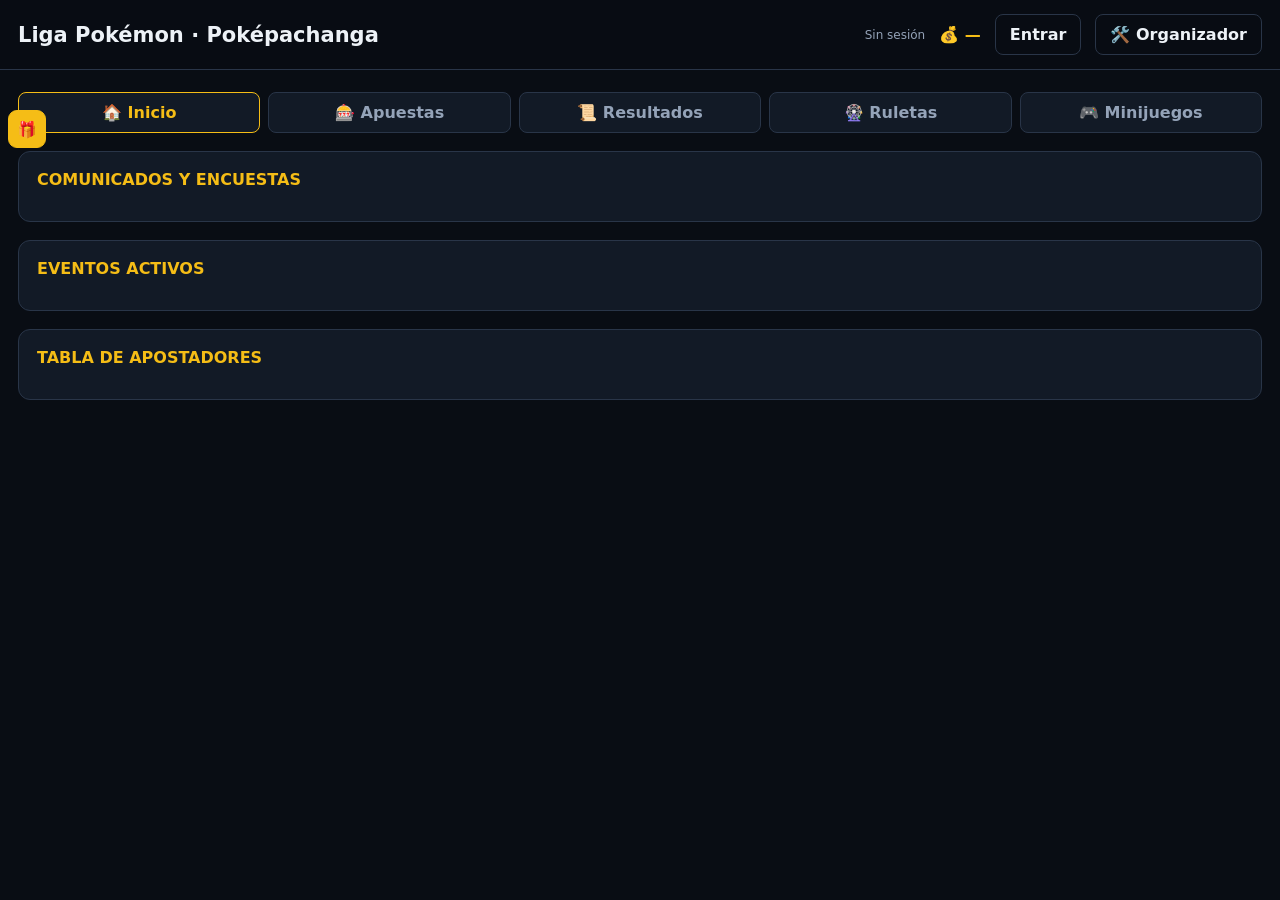
==== index.html @ 19f37134 "Add files via upload" ====
<!doctype html>
<html lang="es">
<head>
  <meta charset="utf-8">
  <meta name="viewport" content="width=device-width,initial-scale=1">
  <meta name="theme-color" content="#090d14">
  <title>Liga Pokémon · Poképachanga</title>
  <link rel="stylesheet" href="./styles.css?v=55">
</head>
<body>
<header>
  <div class="header-inner">
    <div class="brand">Liga Pokémon · Poképachanga</div>
    <div id="sessionLabel" class="muted">Sin sesión</div>
    <div id="walletLabel" class="wallet">💰 —</div>
    <button id="loginButton" class="secondary">Entrar</button>
    <button id="logoutButton" class="secondary" hidden>Salir</button>
    <button id="adminButton" class="secondary">🛠️ Organizador</button>
  </div>
</header>

<button class="drawer-button left" id="rewardDrawerButton" title="Mis recompensas">🎁</button>
<aside class="drawer left" id="rewardDrawer">
  <h2>Mis recompensas</h2>
  <div class="reward-tabs" role="tablist" aria-label="Mis recompensas">
    <button type="button" class="reward-tab active" data-reward-tab="available">Recompensas</button>
    <button type="button" class="reward-tab" data-reward-tab="requested">Pendientes</button>
  </div>
  <div id="rewardBulkActions" class="reward-bulk-actions">
    <label class="reward-select-all"><input type="checkbox" id="selectAllRewards"> Seleccionar todas</label>
    <div class="reward-bulk-buttons">
      <button type="button" id="claimSelectedRewards">Reclamar seleccionadas</button>
      <button type="button" id="discardSelectedRewards" class="danger">Descartar seleccionadas</button>
    </div>
    <div id="selectedRewardsCount" class="muted">0 seleccionadas</div>
  </div>
  <div id="myRewards"></div>
</aside>

<button class="drawer-button right admin-only" id="deliveryDrawerButton" title="Entregas">📦</button>
<aside class="drawer right" id="deliveryDrawer">
  <h2>Entrega de recompensas</h2>
  <label class="delivery-filter-label" for="deliveryAccountFilter">Filtrar por cuenta</label>
  <select id="deliveryAccountFilter">
    <option value="all">Todas las cuentas</option>
  </select>
  <div id="deliveryCommandActions" class="delivery-command-actions" hidden>
    <label class="delivery-level-label" for="deliveryRewardLevel">Nivel general
      <input type="number" id="deliveryRewardLevel" min="1" max="100" step="1" value="20">
    </label>
    <div class="delivery-batch-actions">
      <button type="button" id="selectFifteenRewards">Seleccionar 15</button>
      <button type="button" id="copySelectedPlayerRewards" title="Copiar comando /reward">C · Copiar seleccionados</button>
      <button type="button" id="deliverSelectedRewards" disabled>✓ Marcar seleccionados como entregados</button>
    </div>
    <div id="deliveryCommandSummary" class="muted"></div>
  </div>
  <div id="deliveryList"></div>
</aside>

<main>
  <nav class="nav" id="nav">
    <button data-view="home" class="active home-nav-button">🏠 Inicio <span id="homeNotificationBadge" class="nav-notification-badge" hidden>0</span></button>
    <button data-view="betting">🎰 Apuestas</button>
    <button data-view="results">📜 Resultados</button>
    <button data-view="wheel">🎡 Ruletas</button>
    <button data-view="minigames">🎮 Minijuegos</button>
    <button data-view="accounts" class="admin-only">👥 Cuentas</button>
    <button data-view="credits" class="cashier-access" hidden>💳 Caja</button>
    <button data-view="tournaments" class="admin-only">🏆 Torneos</button>
  </nav>

  <section id="view-home" class="view active">
    <div class="panel admin-only" id="communityAdminActions" hidden>
      <h2>Comunicados y encuestas</h2>
      <div class="home-admin-actions">
        <button id="openAnnouncementCreator">Crear nvo comunicado</button>
        <button id="openPollCreator">Crear nueva encuesta</button>
      </div>
    </div>
    <div class="panel">
      <h2>Comunicados y encuestas</h2>
      <div id="communityFeed"></div>
    </div>
    <div class="panel">
      <h2>Eventos activos</h2>
      <div id="activeEvents" class="grid"></div>
    </div>
    <div class="panel">
      <h2>Tabla de apostadores</h2>
      <div id="leaderboard"></div>
    </div>
  </section>

  <section id="view-betting" class="view">
    <div class="panel">
      <h2>Seleccionar evento</h2>
      <select id="betTournamentSelect"></select>
      <div id="betTournamentStandings" class="group-standings"></div>
    </div>
    <div class="panel">
      <h2>Tabla de posiciones</h2>
      <div id="betStandings"></div>
    </div>
    <div class="panel">
      <h2>Enfrentamientos abiertos</h2>
      <div id="betMatches" class="grid"></div>
      <div id="parlayBuilder" class="parlay-builder" hidden></div>
    </div>
    <div class="panel">
      <h2>Mis apuestas</h2>
      <div id="myBets"></div>
    </div>
  </section>

  <section id="view-results" class="view">
    <div class="panel">
      <h2>Estadísticas generales</h2>
      <div id="generalStats"></div>
    </div>
    <div class="panel">
      <h2>Resultados por torneo</h2>
      <select id="resultTournamentSelect"></select>
      <div id="standings" style="margin-top:14px"></div>
      <div id="finishedMatches" style="margin-top:14px"></div>
    </div>
  </section>

  <section id="view-wheel" class="view">
    <div class="panel">
      <h2>Ruleta diaria</h2>
      <p class="muted">Un giro gratuito por día. Tiene 7 premios y se renueva cada domingo; siempre incluye un Pokémon casi imposible.</p>
      <div class="daily-wheel-layout">
        <div>
          <div id="dailyPrizeReel" class="pokemon-reel daily-prize-reel" aria-live="polite">
            <div class="reel-line reel-line-faded" id="dailyReelPrevious">Premio diario</div>
            <div class="reel-selector">
              <strong id="dailyReelPrizeName">Pulsa girar</strong>
            </div>
            <div class="reel-line reel-line-faded" id="dailyReelNext">Un giro gratuito por día</div>
          </div>
          <button id="spinDailyButton" style="width:100%;margin-top:16px">Girar una vez al día</button>
        </div>
        <aside class="weekly-daily-prizes" aria-label="Recompensas disponibles esta semana">
          <h3>Recompensas de esta semana</h3>
          <div id="weeklyDailyPrizeList" class="daily-prize-list"></div>
        </aside>
      </div>
      <div id="dailyResult" class="card" style="margin-top:12px">Sin girar.</div>
    </div>
    <div class="panel">
      <h2>Ruleta Pokémon</h2>
      <p class="muted">Los nombres pasan rápidamente y se frenan hasta revelar el Pokémon obtenido. La ruleta completa conserva sus probabilidades originales; también puedes limitar los resultados a una generación.</p>
      <label style="display:block;margin-bottom:12px">Pokémon disponibles
        <select id="paidGenerationSelect" style="width:100%;margin-top:6px">
          <option value="all">Todos los Pokémon · 100 créditos / 900 por 10</option>
          <option value="1">1ra generación · 0001-0151 · 500 / 4500</option><option value="2">2da generación · 0152-0251 · 500 / 4500</option>
          <option value="3">3ra generación · 0252-0386 · 500 / 4500</option><option value="4">4ta generación · 0387-0493 · 500 / 4500</option>
          <option value="5">5ta generación · 0494-0649 · 500 / 4500</option><option value="6">6ta generación · 0650-0721 · 500 / 4500</option>
          <option value="7">7ma generación · 0722-0809 · 500 / 4500</option><option value="8">8va generación · 0810-0905 · 500 / 4500</option>
          <option value="9">9na generación · 0906-1025 · 500 / 4500</option>
        </select>
      </label>
      <div id="paidPokemonReel" class="pokemon-reel" aria-live="polite">
        <div class="reel-line reel-line-faded" id="reelPrevious">Pulsa girar</div>
        <div class="reel-selector">
          <strong id="reelPokemonName">¿Qué Pokémon saldrá?</strong>
          <div class="reel-badges"><span id="reelPokemonCategory" class="pokemon-category category-common">COMÚN</span><span id="reelPokemonForm" class="pokemon-form" hidden></span></div>
        </div>
        <div class="reel-line reel-line-faded" id="reelNext">100 créditos por tiro</div>
      </div>
      <div class="category-legend" aria-label="Colores de categorías">
        <span class="category-legend-item category-legendary">Legendario</span>
        <span class="category-legend-item category-mythical">Mítico</span>
        <span class="category-legend-item category-sublegendary">Sublegendario</span>
        <span class="category-legend-item category-ultrabeast">Ultraente</span>
        <span class="category-legend-item category-paradox">Paradoja</span>
        <span class="category-legend-item category-special">Fase específica</span>
        <span class="category-legend-item category-pseudo">Pseudolegendario</span>
        <span class="category-legend-item category-starter">Inicial</span>
        <span class="category-legend-item category-fossil">Fósil</span>
        <span class="category-legend-item category-common">Común</span>
      </div>
      <div class="row" style="margin-top:16px"><button id="spinPaidButton">1 tiro · 100 créditos</button><button id="spinPaidTenButton" class="secondary">10 tiros · 900 créditos</button></div>
      <div id="paidResult" class="card" style="margin-top:12px">Sin girar.</div>
      <button id="acceptPaidReward" hidden style="width:100%;margin-top:10px">Aceptar recompensa</button>

      <div class="pokemon-search-box">
        <h3>Buscar Pokémon por nombre o código</h3>
        <p class="muted">Escribe un nombre o número de Pokédex para saber a qué generación pertenece.</p>
        <input id="pokemonGenerationSearch" type="search" placeholder="Ej.: Pikachu, 0025 o 25" autocomplete="off">
        <div id="pokemonGenerationSearchResults" class="pokemon-search-results">Escribe al menos un carácter para buscar.</div>
      </div>
    </div>
  </section>


  <section id="view-minigames" class="view">
    <div id="numberGameSubtabs" class="minigame-subtabs admin-only">
      <button type="button" class="active" data-minigame-tab="games">Juegos</button>
      <button type="button" class="secondary" data-minigame-tab="settings">Configuración</button>
    </div>

    <div id="numberGameGamesTab">
      <div class="panel">
        <div class="row" style="justify-content:space-between;align-items:center">
          <div><h2 style="margin:0">🎯 Adivina el número</h2><p class="muted" style="margin:5px 0 0">Arriesga créditos, cobra tu premio o continúa hasta un máximo de tres rondas.</p></div>
          <div id="numberGameBalance" class="wallet">💰 —</div>
        </div>
        <div id="numberGameDisabled" class="card danger-text" hidden>El minijuego está desactivado temporalmente.</div>
        <div id="numberGameActiveNotice" class="card" hidden></div>
        <div class="number-game-layout">
          <div class="card">
            <div class="grid">
              <div><label>Rango</label><select id="numberGameRange"><option value="100">1 al 100</option><option value="1000">1 al 1000</option></select></div>
              <div><label>Número elegido</label><input id="numberGameChoice" type="number" min="1" max="100" value="50"></div>
              <div><label>Margen</label><div id="numberGameMargins" class="margin-options"></div></div>
              <div><label id="numberGameStakeLabel">Créditos a apostar</label><input id="numberGameStake" type="number" min="50" max="1000" value="50"></div>
            </div>
            <div id="numberGamePreview" class="number-game-preview"></div>
            <button id="numberGamePlay" style="width:100%;margin-top:12px">Jugar</button>
            <div id="numberGameDecision" class="decision-box" hidden>
              <button id="numberGameCash" class="secondary">Cobrar premio</button>
              <button id="numberGamePrepareContinue">Continuar</button>
            </div>
          </div>
          <div class="card number-machine">
            <div class="muted">Resultado</div>
            <div id="numberGameMachine">—</div>
            <div id="numberGameResult" class="number-game-result muted">Configura tu apuesta y pulsa Jugar.</div>
          </div>
        </div>
      </div>

      <div class="panel" id="mineGamePanel">
        <div class="row" style="justify-content:space-between;align-items:center">
          <div><h2 style="margin:0">💣 Campo Minado</h2><p class="muted" style="margin:5px 0 0">Supera 7 niveles, descubre 3 casillas seguras por nivel y cobra antes de encontrar una mina.</p></div>
          <div id="mineGameBalance" class="wallet">💰 —</div>
        </div>
        <div id="mineGameDisabled" class="card danger-text" hidden>El minijuego está desactivado temporalmente.</div>
        <div id="mineGameStatus" class="card" style="margin-top:12px"></div>
        <div class="mine-game-layout">
          <div class="card">
            <div id="mineGameStartBox">
              <label>Créditos a apostar</label>
              <input id="mineGameStake" type="number" min="50" max="1000" value="50">
              <button id="mineGameStart" style="width:100%;margin-top:12px">Comenzar partida</button>
            </div>
            <div id="mineGameInfo" class="number-game-preview"></div>
            <div id="mineGameDecision" class="decision-box" hidden>
              <button id="mineGameCash" class="secondary">Cobrar premio</button>
              <button id="mineGameContinue">Continuar al siguiente nivel</button>
            </div>
          </div>
          <div class="card">
            <div id="mineGameBoard" class="mine-board" aria-label="Tablero de Campo Minado"></div>
            <div id="mineGameMessage" class="mine-message muted">Inicia una partida para generar el tablero.</div>
          </div>
        </div>
      </div>
    </div>

    <div id="numberGameSettingsTab" hidden>
      <div class="panel admin-only">
        <h2>Administración de Adivina el número</h2>
        <div id="numberGameAdmin"></div>
      </div>
      <div class="panel admin-only">
        <h2>Administración de Campo Minado</h2>
        <div id="mineGameAdmin"></div>
      </div>
    </div>
  </section>

  <section id="view-accounts" class="view admin-only">
    <div class="panel">
      <h2>Crear cuenta</h2>
      <div class="row">
        <div><label>Nombre</label><input id="newUsername"></div>
        <div><label>Contraseña</label><input id="newPassword"></div>
        <button id="generatePassword" class="secondary">🎲 Generar</button>
        <button id="createAccount">Crear cuenta</button>
      </div>
    </div>
    <div class="panel">
      <div class="row" style="justify-content:space-between;align-items:center"><h2 style="margin:0">Cuentas registradas</h2><button id="resetAllRankings" class="danger">Borrar ELO y estadísticas de todos</button></div>
      <div id="accountAdminList" style="margin-top:12px"></div>
    </div>
  </section>

  <section id="view-credits" class="view cashier-access" hidden>
    <div id="cashierSubtabs" class="cashier-subtabs">
      <button type="button" class="active" data-cashier-tab="cash">Recargas y retiros</button>
      <button type="button" class="secondary" data-cashier-tab="additions">Adición de créditos</button>
    </div>

    <div id="cashierCashTab">
      <div class="panel">
        <h2>Panel de caja</h2>
        <p class="muted">1 diamante = 30 créditos. El cajero conserva el 30% y aporta el 70% al fondo común.</p>
        <div id="cashierSummary" class="grid"></div>
        <div id="creditAdminList" style="margin-top:14px"></div>
      </div>
      <div class="panel">
        <h2>Historial de movimientos</h2>
        <div id="cashierHistory"></div>
      </div>
    </div>

    <div id="cashierAdditionsTab" hidden>
      <div class="panel">
        <h2>Adición de créditos</h2>
        <p class="muted">Los créditos añadidos desde esta pestaña no cuentan como recargas, no generan comisión y no modifican el fondo común. Este apartado es única y exclusivamente para actividades o dinámicas realizadas por los cajeros designados.</p>
        <div id="creditAdditionList" style="margin-top:14px"></div>
      </div>
    </div>
  </section>

  <section id="view-tournaments" class="view admin-only">

    <div class="panel">
      <h2>Peleas individuales 1v1 / 2v2</h2>
      <p class="muted">Crea enfrentamientos sueltos para apostar. Se administran con los mismos controles de cuotas, horario y resultado, sin entrar en el sistema normal de torneos.</p>
      <div class="grid">
        <div><label>Nombre del evento</label><input id="individualEventName" placeholder="Ej: Reto amistoso"></div>
        <div><label>Modalidad</label><select id="individualEventFormat"><option value="1v1">1 vs 1</option><option value="2v2">2 vs 2</option></select></div>
        <div><label id="individualSideALabel">Jugador A</label><input id="individualA1" placeholder="Nombre o cuenta"></div>
        <div data-individual-team-only hidden><label>Equipo A · jugador 2</label><input id="individualA2" placeholder="Nombre o cuenta"></div>
        <div><label id="individualSideBLabel">Jugador B</label><input id="individualB1" placeholder="Nombre o cuenta"></div>
        <div data-individual-team-only hidden><label>Equipo B · jugador 2</label><input id="individualB2" placeholder="Nombre o cuenta"></div>
      </div>
      <div data-individual-team-only hidden style="margin-top:10px">
        <button id="balanceIndividual2v2" class="secondary" type="button">Ordenar equipos por ELO</button>
        <span id="individual2v2BalanceInfo" class="muted" style="margin-left:8px">Completa los cuatro participantes para equilibrar los equipos.</span>
      </div>
      <button id="createIndividualEvent" style="margin-top:12px">Crear pelea individual</button>
      <div id="individualEventAdminList" class="grid" style="margin-top:14px"></div>
    </div>
    <div class="panel">
      <h2>1. Crear torneo</h2>
      <div class="grid">
        <div><label>Nombre del torneo</label><input id="tournamentName" placeholder="Ej: Copa Poképachanga"></div>
        <div><label>Modalidad</label><select id="tournamentFormat"><option value="1v1">1 vs 1</option><option value="2v2">2 vs 2</option><option value="1v1-double">1 vs 1 doble</option><option value="round-robin">Todos contra todos (1 vs 1)</option></select></div>
        <div><label>Cantidad de participantes/equipos</label><input id="tournamentParticipantCount" type="number" min="2" max="32" value="8"></div>
        <div><label>Cantidad de grupos</label><input id="tournamentGroups" type="number" min="1" max="26" value="2"></div>
        <div><label>Clasifican por grupo</label><input id="qualifyPerGroup" type="number" min="1" value="2"></div>
        <div id="roundRobinHomeAwayWrap" hidden><label class="inline-check"><input id="roundRobinHomeAway" type="checkbox"> Ida y vuelta (cada pareja juega 2 partidos)</label><div class="muted" style="margin-top:6px">En Todos contra Todos siempre se usa un solo grupo.</div></div>
      </div>
      <button id="createTournament" style="margin-top:12px">Crear torneo y generar tarjetas</button>
    </div>

    <div class="panel">
      <h2>Torneos</h2>
      <div id="tournamentAdminList" class="grid"></div>
    </div>

    <div class="panel" id="participantPanel" hidden>
      <h2>2. Asignar jugadores y grupos</h2>
      <div class="row">
        <div><label>Torneo seleccionado</label><select id="adminTournamentSelect"></select></div>
        <button id="fairPairingButton" class="secondary">⚖️ Emparejamiento justo por ELO</button>
        <button id="saveParticipantsButton">Guardar participantes</button>
      </div>
      <div id="tournamentEntrantSetup" hidden>
        <p id="tournamentEntrantHelp" class="muted"></p>
        <div id="tournamentEntrantCards" class="grid" style="margin-top:14px"></div>
        <button id="confirmTournamentEntrants" style="margin-top:12px">Confirmar participantes y equilibrar</button>
      </div>
      <div id="tournamentTeamSetup" hidden>
        <p class="muted">Los equipos y grupos se ordenan automáticamente por ELO. Después puedes editar cualquier tarjeta manualmente.</p>
        <div id="participantCards" class="grid" style="margin-top:14px"></div>
        <button id="generateFixture" style="margin-top:12px">Generar peleas de grupos</button>
      </div>
    </div>

    <div class="panel" id="matchAdminPanel" hidden>
      <h2>3. Peleas del torneo</h2>
      <div class="row" style="margin-bottom:12px">
        <button id="importTournamentSchedule" class="secondary" type="button">📄 Importar horarios (.txt)</button>
        <input id="tournamentScheduleFile" type="file" accept=".txt,text/plain" hidden>
        <span class="muted">Formato: 25-07-2026 22:00 OLISE-Zapi</span>
      </div>
      <div id="matchAdminList"></div>
    </div>

    <div class="panel" id="knockoutPanel" hidden>
      <h2>4. Eliminatorias</h2>
      <div class="row">
        <label class="card"><input id="enableRepechage" type="checkbox"> Activar repechaje</label>
        <label class="card"><input id="enableThirdPlace" type="checkbox" checked> Batalla por el 3.er puesto</label>
      </div>
      <div id="tournamentMatchCount" class="card muted" style="margin-top:10px"></div>
      <div id="bracketStatus" class="muted" style="margin-top:10px"></div>
      <div id="knockoutBracket" class="grid" style="margin-top:14px"></div>
    </div>
  </section>
</main>

<div class="modal" id="loginModal">
  <div class="modal-box">
    <h2>Entrar</h2>
    <div class="grid">
      <div><label>Usuario</label><input id="loginUsername"></div>
      <div><label>Contraseña</label><input id="loginPassword" type="password"></div>
    </div>
    <div class="row" style="margin-top:14px"><button id="confirmLogin">Entrar</button><button class="secondary" data-close-modal>Cerrar</button></div>
  </div>
</div>

<div class="modal" id="betModal">
  <div class="modal-box">
    <h2 id="betModalTitle">Apostar</h2>
    <input type="hidden" id="betMatchId">
    <div><label>Tipo</label><select id="betType"><option value="winner">Quién gana</option><option value="handicap">Hándicap</option><option value="score">Marcador exacto</option></select></div>
    <div id="betDynamicFields" style="margin-top:12px"></div>
    <div style="margin-top:12px"><label>Monto</label><input id="betStake" type="number" min="1" value="50"></div>
    <div id="betOddsPreview" class="card" style="margin-top:12px"></div>
    <div class="row" style="margin-top:14px"><button id="confirmBet">Confirmar apuesta</button><button id="addToParlay" class="secondary">Agregar a combinada</button><button class="secondary" data-close-modal>Cerrar</button></div>
  </div>
</div>

<div class="modal" id="announcementModal">
  <div class="modal-box">
    <h2>Crear nuevo comunicado</h2>
    <label>Título</label><input id="announcementTitle" maxlength="120" placeholder="Título del comunicado">
    <label style="margin-top:12px">Texto</label><textarea id="announcementBody" rows="7" maxlength="5000" placeholder="Escribe el comunicado"></textarea>
    <label class="inline-check" style="margin-top:12px"><input type="checkbox" id="announcementReplies"> Permitir respuestas</label>
    <div class="row" style="margin-top:14px"><button id="createAnnouncement">Publicar comunicado</button><button class="secondary" data-close-modal>Cerrar</button></div>
  </div>
</div>

<div class="modal" id="pollModal">
  <div class="modal-box">
    <h2>Crear nueva encuesta</h2>
    <label>Pregunta</label><input id="pollQuestion" maxlength="220" placeholder="Pregunta de la encuesta">
    <div id="pollOptionEditor" style="margin-top:12px"></div>
    <div class="row" style="margin-top:12px"><button id="addPollOption" class="secondary" type="button">Agregar opción</button></div>
    <div class="row" style="margin-top:14px"><button id="createPoll" type="button">Publicar encuesta</button><button class="secondary" data-close-modal>Cerrar</button></div>
  </div>
</div>

<script type="module" src="./app.js?v=57"></script>
</body>
</html>
---- styles.css ----
:root{
  --bg:#090d14;--panel:#121a26;--panel2:#192434;--line:#293548;
  --text:#edf2f7;--muted:#94a3b8;--gold:#f5bd16;--red:#ef476f;
  --green:#33d17a;--blue:#4d8dff;--purple:#ad7cff;
}
*{box-sizing:border-box} html,body{margin:0;background:var(--bg);color:var(--text)}
body{font-family:Inter,system-ui,sans-serif;min-height:100vh}
button,input,select{font:inherit}
button{cursor:pointer;border:1px solid var(--gold);background:var(--gold);color:#171200;
  font-weight:800;padding:10px 14px;border-radius:8px}
button.secondary{background:transparent;color:var(--text);border-color:var(--line)}
button.danger{background:transparent;color:var(--red);border-color:var(--red)}
button:disabled{opacity:.4;cursor:not-allowed}
input,select{width:100%;background:var(--panel2);border:1px solid var(--line);color:var(--text);
  padding:10px;border-radius:8px}
label{display:block;color:var(--muted);font-size:12px;margin-bottom:5px;text-transform:uppercase}
header{position:sticky;top:0;z-index:10;background:rgba(9,13,20,.94);backdrop-filter:blur(12px);
  border-bottom:1px solid var(--line)}
.header-inner{max-width:1280px;margin:auto;padding:14px 18px;display:flex;align-items:center;gap:14px}
.brand{font-size:21px;font-weight:900;flex:1}.wallet{color:var(--gold);font-weight:900}
main{max-width:1280px;margin:auto;padding:22px 18px 90px}
.nav{display:flex;gap:8px;flex-wrap:wrap;margin-bottom:18px}
.nav button{flex:1;min-width:120px;background:var(--panel);color:var(--muted);border-color:var(--line)}
.nav button.active{color:var(--gold);border-color:var(--gold)}
/* Cada pestaña ocupa su propio bloque. Las no activas nunca deben mezclarse. */
[hidden]{display:none !important}
.view{display:none !important}
.view.active{display:block !important}
.panel{background:var(--panel);border:1px solid var(--line);border-radius:12px;padding:18px;margin-bottom:18px}
h2{font-size:16px;color:var(--gold);margin:0 0 14px;text-transform:uppercase}
h3{font-size:14px;color:var(--blue);margin:20px 0 10px;text-transform:uppercase}
.grid{display:grid;grid-template-columns:repeat(auto-fit,minmax(210px,1fr));gap:12px}
.row{display:flex;gap:10px;align-items:end;flex-wrap:wrap}.row>*{flex:1;min-width:150px}
.card{background:var(--panel2);border:1px solid var(--line);border-radius:10px;padding:14px}
.card.clickable:hover{border-color:var(--gold)}
.muted{color:var(--muted);font-size:12px}.ok{color:var(--green)}.bad{color:var(--red)}
table{width:100%;border-collapse:collapse}th,td{text-align:left;padding:9px;border-bottom:1px solid var(--line)}
th{color:var(--muted);font-size:11px;text-transform:uppercase}
.pill{display:inline-block;border-radius:99px;padding:3px 8px;font-size:11px;background:var(--panel2)}
.modal{position:fixed;inset:0;background:rgba(0,0,0,.72);display:none;align-items:center;justify-content:center;
  z-index:100;padding:16px}.modal.open{display:flex}
.modal-box{width:min(560px,100%);max-height:88vh;overflow:auto;background:var(--panel);border:1px solid var(--line);
  border-radius:14px;padding:20px}
.drawer-button{position:fixed;top:110px;width:38px;height:38px;padding:0;border-radius:9px;z-index:20}
.drawer-button.left{left:8px}.drawer-button.right{right:8px}
.drawer{position:fixed;top:90px;bottom:20px;width:340px;max-width:90vw;background:var(--panel);
  border:1px solid var(--line);z-index:19;padding:18px;overflow:auto;transition:.25s}
.drawer.left{left:0;transform:translateX(-100%)}.drawer.right{right:0;transform:translateX(100%)}
.drawer.open{transform:none}
.wheel-wrap{display:grid;place-items:center;position:relative}
.wheel{width:320px;height:320px;max-width:80vw;max-height:80vw;border-radius:50%;
  border:8px solid var(--panel2);box-shadow:0 0 0 2px var(--gold);transition:transform 4.2s cubic-bezier(.12,.72,.08,1)}
.wheel-center{position:absolute;width:82px;height:82px;border-radius:50%;background:var(--panel);
  border:4px solid var(--gold);display:grid;place-items:center;font-weight:900;color:var(--gold)}
.match{display:grid;gap:8px}.teams{display:flex;justify-content:space-between;gap:10px;font-weight:800}
.odds{display:flex;justify-content:space-between;color:var(--gold);font-family:monospace}
/* La visibilidad del modo organizador se controla también desde JS. */
.admin-only{display:none !important}
body.admin .admin-only:not(.view):not([hidden]){display:block !important}
body.admin .view.admin-only.active:not([hidden]){display:block !important}

/* Evita que tablas y controles deformen las pestañas en pantallas pequeñas. */
.panel{overflow:hidden}
.panel > div:not(.grid):not(.row):not(.wheel-wrap):not(.card){max-width:100%;overflow-x:auto}
table{min-width:620px}
#leaderboard table,#betStandings table,#myBets table{min-width:520px}
.row button{min-height:40px}

@media(max-width:700px){
  .header-inner{flex-wrap:wrap}
  .brand{width:100%}
  main{padding:14px 10px 70px}
  .panel{padding:13px;margin-bottom:12px}
  .nav{display:grid;grid-template-columns:repeat(2,minmax(0,1fr));gap:7px}
  .nav button{min-width:0;width:100%}
  .row{display:grid;grid-template-columns:1fr}
  .row>*{min-width:0;width:100%}
}


.participant-slot{
  position:relative;
  min-height:235px;
}
.participant-slot .slot-number{
  position:absolute;right:12px;top:10px;
  font-family:'JetBrains Mono',monospace;color:var(--gold);font-weight:700;
}
.participant-slot .member-block{
  padding-top:9px;margin-top:9px;border-top:1px dashed var(--line);
}
.fight-card{
  margin-bottom:12px;
  border-left:3px solid var(--gold);
}
.fight-header{
  display:flex;justify-content:space-between;gap:12px;align-items:center;margin-bottom:10px;
}
.fight-vs{
  display:grid;grid-template-columns:1fr auto 1fr;align-items:center;gap:14px;
  font-family:'Rajdhani',sans-serif;font-size:18px;font-weight:700;text-align:center;
}
.fight-vs .vs{color:var(--gold)}
.fight-controls{margin-top:12px}
.score-box{display:flex;gap:8px;align-items:center}
.score-box input{text-align:center;font-size:18px;font-weight:700}
.phase-title{
  color:var(--blue);font-family:'Rajdhani',sans-serif;text-transform:uppercase;
  letter-spacing:.8px;margin:18px 0 10px;
}
.standings-group{margin-bottom:18px}
.qualifier-row{background:rgba(56,215,122,.045)}
.knockout-card{border-top:3px solid var(--purple)}

/* Selector de nombres para la Ruleta Pokémon de 100 créditos. */
.pokemon-reel{
  width:min(620px,100%);margin:18px auto 0;padding:18px 16px;
  border:2px solid var(--line);border-radius:14px;background:#0b111b;
  position:relative;overflow:hidden;text-align:center;
  box-shadow:inset 0 0 28px rgba(0,0,0,.55);
}
.pokemon-reel::before,.pokemon-reel::after{
  content:"";position:absolute;left:0;right:0;height:42px;z-index:2;pointer-events:none;
}
.pokemon-reel::before{top:0;background:linear-gradient(#0b111b,transparent)}
.pokemon-reel::after{bottom:0;background:linear-gradient(transparent,#0b111b)}
.reel-line{min-height:34px;display:grid;place-items:center;font-weight:700}
.reel-line-faded{color:var(--muted);opacity:.45;font-size:14px}
.reel-selector{
  min-height:104px;margin:4px 0;display:flex;flex-direction:column;align-items:center;justify-content:center;gap:9px;
  border-top:2px solid var(--gold);border-bottom:2px solid var(--gold);position:relative;z-index:3;
}
.reel-selector strong{font-size:clamp(24px,5vw,42px);line-height:1.05;letter-spacing:.01em}
.pokemon-category,.category-legend-item{
  display:inline-flex;align-items:center;justify-content:center;border-radius:999px;
  padding:5px 11px;font-size:11px;font-weight:900;letter-spacing:.06em;text-transform:uppercase;
  border:1px solid currentColor;
}
.category-legend{display:flex;justify-content:center;flex-wrap:wrap;gap:7px;margin-top:14px}
.category-legend-item{font-size:9px;padding:4px 8px}
.category-legendary{color:#ffd43b;background:rgba(255,212,59,.12)}
.category-mythical{color:#ff4d5e;background:rgba(255,77,94,.12)}
.category-sublegendary{color:#ff922b;background:rgba(255,146,43,.12)}
.category-ultrabeast{color:#c77dff;background:rgba(199,125,255,.12)}
.category-paradox{color:#56cfe1;background:rgba(86,207,225,.12)}
.category-special{color:#ffd43b;background:rgba(255,212,59,.12)}
.category-pseudo{color:#4d8dff;background:rgba(77,141,255,.12)}
.category-starter{color:#33d17a;background:rgba(51,209,122,.12)}
.category-fossil{color:#d6a86e;background:rgba(214,168,110,.12)}
.category-common{color:#adb5bd;background:rgba(173,181,189,.12)}
.reel-badges{display:flex;align-items:center;justify-content:center;flex-wrap:wrap;gap:8px}
.pokemon-form{display:inline-flex;align-items:center;justify-content:center;border-radius:999px;padding:5px 11px;font-size:11px;font-weight:900;letter-spacing:.06em;text-transform:uppercase;border:1px solid currentColor}
.form-normal{color:#adb5bd;background:rgba(173,181,189,.12)}
.form-alola{color:#40e0d0;background:rgba(64,224,208,.14)}
.form-galar{color:#d7aefb;background:rgba(215,174,251,.14)}
.form-hisui{color:#fff;background:rgba(255,255,255,.12)}
.pokemon-reel.spinning .reel-selector strong{filter:blur(.5px)}
.pokemon-reel.finished{border-color:var(--gold);box-shadow:0 0 0 2px rgba(245,189,22,.14),inset 0 0 28px rgba(0,0,0,.55)}
@media(max-width:700px){.pokemon-reel{padding:13px 10px}.reel-selector{min-height:92px}.category-legend{gap:5px}}

/* v12: ajustes exclusivos de torneos */
.group-accordion{border:1px solid var(--border);border-radius:12px;margin-bottom:10px;overflow:hidden;background:rgba(255,255,255,.02)}
.group-accordion summary{cursor:pointer;padding:13px 15px;font-weight:800;list-style:none;display:flex;align-items:center;justify-content:space-between}
.group-accordion summary::-webkit-details-marker{display:none}
.group-accordion summary::after{content:"＋";font-size:20px;line-height:1}
.group-accordion[open] summary::after{content:"−"}
.group-table-wrap{padding:0 10px 10px;overflow-x:auto}
.live-score{display:block;margin-top:4px;font-size:1.25rem;font-weight:900;text-align:center}
.live-label{color:#ef4444;font-size:.72rem;animation:tournamentLivePulse 1.25s ease-in-out infinite}
@keyframes tournamentLivePulse{0%,100%{opacity:.35}50%{opacity:1}}
.odds-admin-row{display:grid;grid-template-columns:repeat(2,minmax(120px,1fr)) auto auto;gap:8px;align-items:end;margin:10px 0;padding:10px;border:1px solid var(--line);border-radius:12px}
.odds-admin-row label{margin:0}.odds-admin-row small{grid-column:1/-1}
@media(max-width:760px){.odds-admin-row{grid-template-columns:1fr 1fr}.odds-admin-row button{width:100%}}

.locked-user-odds{margin-top:8px;padding:7px 10px;border:1px solid rgba(255,255,255,.16);border-radius:10px;font-size:.82rem;font-weight:700;opacity:.9}

/* v15: estados de apuestas en español */
.bet-status{display:inline-flex;align-items:center;justify-content:center;padding:4px 9px;border-radius:999px;font-size:.78rem;font-weight:900;border:1px solid currentColor}
.bet-status-pending{color:#f5bd16;background:rgba(245,189,22,.10)}
.bet-status-won{color:#38d77a;background:rgba(56,215,122,.12)}
.bet-status-lost{color:#ff5c68;background:rgba(255,92,104,.12)}
.bet-status-refunded{color:#8fb7ff;background:rgba(143,183,255,.12)}
tr.bet-status-won td{background:rgba(56,215,122,.035)}
tr.bet-status-lost td{background:rgba(255,92,104,.035)}


/* Etiquetas de los siete premios semanales dentro de la ruleta diaria */
.wheel{position:relative;overflow:hidden}
.daily-wheel-label{position:absolute;left:50%;top:50%;width:43%;transform-origin:0 0;pointer-events:none}
.daily-wheel-label span{display:block;max-width:118px;margin-left:12px;transform:translateY(-50%) rotate(90deg);font-size:10px;line-height:1.05;font-weight:900;color:#fff;text-align:center;text-shadow:0 1px 3px #000,0 0 2px #000;overflow-wrap:anywhere}
.daily-prize-list{display:grid;grid-template-columns:repeat(auto-fit,minmax(150px,1fr));gap:7px;margin-top:14px}
.daily-prize-chip{padding:7px 9px;border:1px solid var(--line);border-radius:8px;background:var(--panel2);font-size:11px;color:var(--text)}

/* Constructor de apuestas combinadas */
.parlay-builder{margin-top:16px;border:1px solid var(--gold);border-radius:12px;padding:14px;background:rgba(245,189,22,.045)}
.parlay-builder h3{margin:0 0 10px;color:var(--gold)}
.parlay-leg{display:grid;grid-template-columns:1fr auto;gap:10px;align-items:center;padding:9px 0;border-bottom:1px solid var(--line)}
.parlay-leg:last-of-type{border-bottom:0}
.parlay-leg small{display:block;color:var(--muted);margin-top:3px}
.parlay-remove{padding:6px 9px;min-height:auto}
.parlay-summary{display:grid;grid-template-columns:1fr 1fr;gap:10px;margin-top:12px}
.parlay-summary .card{padding:10px}
.parlay-actions{display:flex;gap:9px;flex-wrap:wrap;margin-top:12px;align-items:end}
.parlay-actions>div{flex:1;min-width:150px}
.parlay-actions button{align-self:end}
.bet-detail{font-size:11px;color:var(--muted);margin-top:4px;max-width:340px;white-space:normal}
@media(max-width:700px){.daily-wheel-label span{font-size:8px;max-width:88px;margin-left:7px}.parlay-summary{grid-template-columns:1fr}.parlay-actions{display:grid;grid-template-columns:1fr}.parlay-actions>div{min-width:0}}

/* La ruleta diaria usa el mismo selector visual de nombres que la ruleta de 100 créditos. */
.daily-prize-reel .reel-selector{min-height:104px}
.daily-prize-reel .reel-selector strong{max-width:100%;overflow-wrap:anywhere}

/* Lista semanal junto a la ruleta diaria. */
.daily-wheel-layout{display:grid;grid-template-columns:minmax(0,1.55fr) minmax(220px,.75fr);gap:18px;align-items:start}
.daily-wheel-layout .pokemon-reel{margin-top:18px}
.weekly-daily-prizes{margin-top:18px;padding:14px;border:1px solid var(--line);border-radius:12px;background:var(--panel2);position:sticky;top:16px;align-self:start}
.weekly-daily-prizes h3{margin:0 0 10px;color:var(--gold);font-size:16px}
.weekly-daily-prizes .daily-prize-list{grid-template-columns:1fr;margin-top:0}
.weekly-daily-prizes .daily-prize-chip{font-size:12px;padding:9px 10px}
@media(max-width:780px){.daily-wheel-layout{grid-template-columns:1fr}.weekly-daily-prizes{margin-top:0;position:static}}

.reward-actions{display:flex;gap:8px;flex-wrap:wrap;margin-top:10px}


/* Filtro de entregas por cuenta */
.delivery-filter-label{display:block;margin:4px 0 6px;font-size:.9rem;font-weight:700}
#deliveryAccountFilter{width:100%;margin-bottom:12px}

/* v27: minijuego Adivina el número */
.number-game-layout{display:grid;grid-template-columns:minmax(0,1.25fr) minmax(260px,.75fr);gap:16px;margin-top:16px}
.margin-options{display:flex;gap:7px;flex-wrap:wrap}
.margin-choice{border:1px solid var(--line);background:var(--panel2);color:var(--text);padding:9px 12px;border-radius:10px;font-weight:800}
.margin-choice.active{border-color:var(--gold);box-shadow:0 0 0 2px rgba(245,189,22,.12);color:var(--gold)}
.margin-choice:disabled{opacity:.35;cursor:not-allowed;text-decoration:line-through}
.number-game-preview{display:grid;grid-template-columns:repeat(auto-fit,minmax(145px,1fr));gap:8px;margin-top:14px}
.number-game-preview .mini-stat{padding:10px;border:1px solid var(--line);border-radius:10px;background:rgba(255,255,255,.025)}
.number-game-preview strong{display:block;margin-top:3px;font-size:1.08rem}
.number-machine{display:flex;flex-direction:column;align-items:center;justify-content:center;text-align:center;min-height:300px}
#numberGameMachine{font-size:clamp(4rem,10vw,7.5rem);font-weight:1000;line-height:1;color:var(--gold);margin:20px 0;text-shadow:0 0 25px rgba(245,189,22,.18)}
.number-game-result{line-height:1.55;width:100%}.number-game-result.win{color:#38d77a}.number-game-result.lose{color:#ff5c68}
.decision-box{display:flex;gap:10px;margin-top:12px}.decision-box button{flex:1}
.number-game-active{border-color:var(--gold)}
.number-game-admin-grid{display:grid;grid-template-columns:repeat(auto-fit,minmax(170px,1fr));gap:10px}
.number-game-admin-table input{min-width:82px}
.danger-text{color:#ff7b84;margin-top:12px}
@media(max-width:780px){.number-game-layout{grid-template-columns:1fr}.number-machine{min-height:220px}.decision-box{flex-direction:column}}


/* v29 · Subpestañas internas de Minijuegos */
.minigame-subtabs{display:flex;gap:8px;margin-bottom:18px}
body.admin .minigame-subtabs:not([hidden]){display:flex !important}
.minigame-subtabs button{min-width:150px;background:var(--panel);color:var(--muted);border-color:var(--line)}
.minigame-subtabs button.active{color:var(--gold);border-color:var(--gold)}
@media(max-width:700px){.minigame-subtabs{display:grid;grid-template-columns:1fr 1fr}.minigame-subtabs button{min-width:0;width:100%}}


/* v30 · Campo Minado */
.mine-game-layout{display:grid;grid-template-columns:minmax(260px,.75fr) minmax(320px,1.25fr);gap:16px;margin-top:16px}
.mine-board{display:grid;grid-template-columns:repeat(6,1fr);gap:7px;max-width:520px;margin:0 auto}
.mine-cell{aspect-ratio:1;border:1px solid var(--line);border-radius:10px;background:var(--panel2);color:var(--text);font-size:clamp(1rem,3vw,1.5rem);font-weight:1000;padding:0}
.mine-cell:not(:disabled):hover{border-color:var(--gold);transform:translateY(-1px)}
.mine-cell.revealed{background:rgba(255,255,255,.06)}
.mine-cell.safe-hit{color:#38d77a;border-color:#38d77a}
.mine-cell.mine-hit{color:#ff5c68;border-color:#ff5c68;background:rgba(255,92,104,.12)}
.mine-message{margin-top:14px;text-align:center;line-height:1.5}.mine-message.win{color:#38d77a}.mine-message.lose{color:#ff5c68}
@media(max-width:780px){.mine-game-layout{grid-template-columns:1fr}.mine-board{max-width:100%;gap:5px}.mine-cell{border-radius:8px}}

/* v32 · Pestañas de Caja */
.cashier-subtabs{display:flex;gap:8px;margin-bottom:18px}
.cashier-subtabs button{min-width:190px;background:var(--panel);color:var(--muted);border-color:var(--line)}
.cashier-subtabs button.active{color:var(--gold);border-color:var(--gold)}
@media(max-width:700px){.cashier-subtabs{display:grid;grid-template-columns:1fr 1fr}.cashier-subtabs button{min-width:0;width:100%}}
.handicap-choice-grid{display:grid;grid-template-columns:repeat(2,minmax(0,1fr));gap:10px;margin-top:8px}
.handicap-choice{display:flex;flex-direction:column;align-items:center;justify-content:center;gap:4px;min-height:68px;background:var(--panel2);border:1px solid var(--line);color:var(--text)}
.handicap-choice span{font-size:.9rem;opacity:.8}
.handicap-choice.selected{outline:2px solid currentColor;transform:translateY(-1px)}
@media(max-width:520px){.handicap-choice-grid{grid-template-columns:1fr}}

/* v40 · Comunicados y encuestas en Inicio */
.home-admin-actions{display:flex;gap:10px;flex-wrap:wrap}
#communityFeed{display:grid;gap:14px}
.community-card{position:relative}
.community-card h3{margin:5px 0 10px}
.community-type{font-size:.82rem;font-weight:900;color:var(--gold);text-transform:uppercase;letter-spacing:.04em}
.community-body{line-height:1.6;margin-bottom:10px;overflow-wrap:anywhere}
.community-replies{margin-top:14px;padding-top:12px;border-top:1px solid var(--line);display:grid;gap:8px}
.community-reply{display:grid;grid-template-columns:auto 1fr auto;gap:8px;align-items:start;padding:9px;border-radius:9px;background:rgba(255,255,255,.025)}
.community-reply small{color:var(--muted)}
.community-reply-form{display:grid;grid-template-columns:1fr auto;gap:8px}
.community-delete{margin-top:12px}
.poll-options{display:grid;gap:9px;margin:12px 0}
.poll-option{position:relative;overflow:hidden;display:grid;grid-template-columns:1fr auto;gap:4px 10px;text-align:left;background:var(--panel2);border:1px solid var(--line);color:var(--text);padding:11px}
.poll-option.selected{border-color:var(--gold)}
.poll-option span,.poll-option strong,.poll-option small{position:relative;z-index:2}
.poll-option small{grid-column:1/-1;color:var(--muted)}
.poll-bar{grid-column:1/-1;height:8px;border-radius:999px;background:rgba(255,255,255,.08);overflow:hidden;position:relative;z-index:2}
.poll-bar i{display:block;height:100%;background:var(--gold);border-radius:inherit}
.poll-option-editor-row{display:grid;grid-template-columns:1fr auto;gap:8px;margin-bottom:8px}
.inline-check{display:flex;gap:8px;align-items:center}
.inline-check input{width:auto}
@media(max-width:650px){.community-reply{grid-template-columns:1fr}.community-reply-form{grid-template-columns:1fr}.home-admin-actions{display:grid}.home-admin-actions button{width:100%}}


.pokemon-search-box{margin-top:18px;padding-top:16px;border-top:1px solid var(--border)}
.pokemon-search-box h3{margin:0 0 6px}
.pokemon-search-box input{width:100%;margin-top:8px}
.pokemon-search-results{display:grid;gap:8px;margin-top:10px;max-height:320px;overflow:auto}
.pokemon-search-result{display:flex;align-items:center;justify-content:space-between;gap:12px;padding:10px 12px;border:1px solid var(--border);border-radius:10px;background:var(--card)}
.pokemon-search-result span{white-space:nowrap;color:var(--muted)}
@media(max-width:600px){.pokemon-search-result{align-items:flex-start;flex-direction:column;gap:4px}.pokemon-search-result span{white-space:normal}}

/* v49 · gestión múltiple de recompensas */
.reward-tabs{display:grid;grid-template-columns:1fr 1fr;gap:8px;margin:0 0 12px}
.reward-tab{background:#141b27;border:1px solid #2b3749;color:#b9c5d6}
.reward-tab.active{background:#29486f;color:#fff;border-color:#5e91cf}
.reward-bulk-actions{padding:10px;margin-bottom:12px;border:1px solid #273346;border-radius:12px;background:#0d131d}
.reward-select-all{display:flex;align-items:center;gap:8px;margin-bottom:9px;cursor:pointer}
.reward-select-all input{width:18px;height:18px}
.reward-bulk-buttons{display:grid;grid-template-columns:1fr 1fr;gap:8px;margin-bottom:7px}
.reward-card-main{display:flex;justify-content:space-between;align-items:center;gap:12px}
.reward-check{display:grid;place-items:center;min-width:34px;min-height:34px;cursor:pointer}
.reward-check input{width:22px;height:22px;cursor:pointer;accent-color:#66a8ff}
.pending-reward{border-left:4px solid #e7b84e}
@media(max-width:480px){.reward-bulk-buttons{grid-template-columns:1fr}.reward-card-main{align-items:flex-start}}


/* v51: notificaciones de Inicio y copiado de comandos de entrega */
.home-nav-button{position:relative}
.nav-notification-badge{display:inline-flex;align-items:center;justify-content:center;min-width:21px;height:21px;padding:0 6px;margin-left:4px;border-radius:999px;background:#e52535;color:#fff;font-size:12px;font-weight:900;line-height:1;box-shadow:0 0 0 2px rgba(229,37,53,.18)}
.nav-notification-badge[hidden]{display:none!important}
.delivery-card-actions{display:flex;gap:8px;align-items:center;margin-top:10px}
.delivery-card-actions button{margin-top:0}
.copy-pokegive-button{width:38px;min-width:38px;padding:8px 0;font-weight:1000}
.copy-pokegive-button.copied{background:#2cab64;border-color:#2cab64;color:#fff}

/* v52: comando agrupado de entrega */
.delivery-command-actions{margin:0 0 12px;padding:10px;border:1px solid var(--line);border-radius:12px;background:var(--panel2)}
.delivery-command-actions button{width:100%;margin-bottom:6px}
.delivery-command-actions .muted{font-size:.82rem;overflow-wrap:anywhere}

.delivery-level-label{display:flex;align-items:center;justify-content:space-between;gap:10px;margin-bottom:8px;font-weight:700}
.delivery-level-label input{width:88px;margin:0;text-align:center}

/* v54 · entrega por lotes de 15 */
.delivery-batch-actions{display:grid;gap:7px;margin:8px 0}
.delivery-batch-actions button{margin:0}
.delivery-reward-row{display:flex;align-items:flex-start;gap:10px}
.delivery-reward-card{padding:10px}
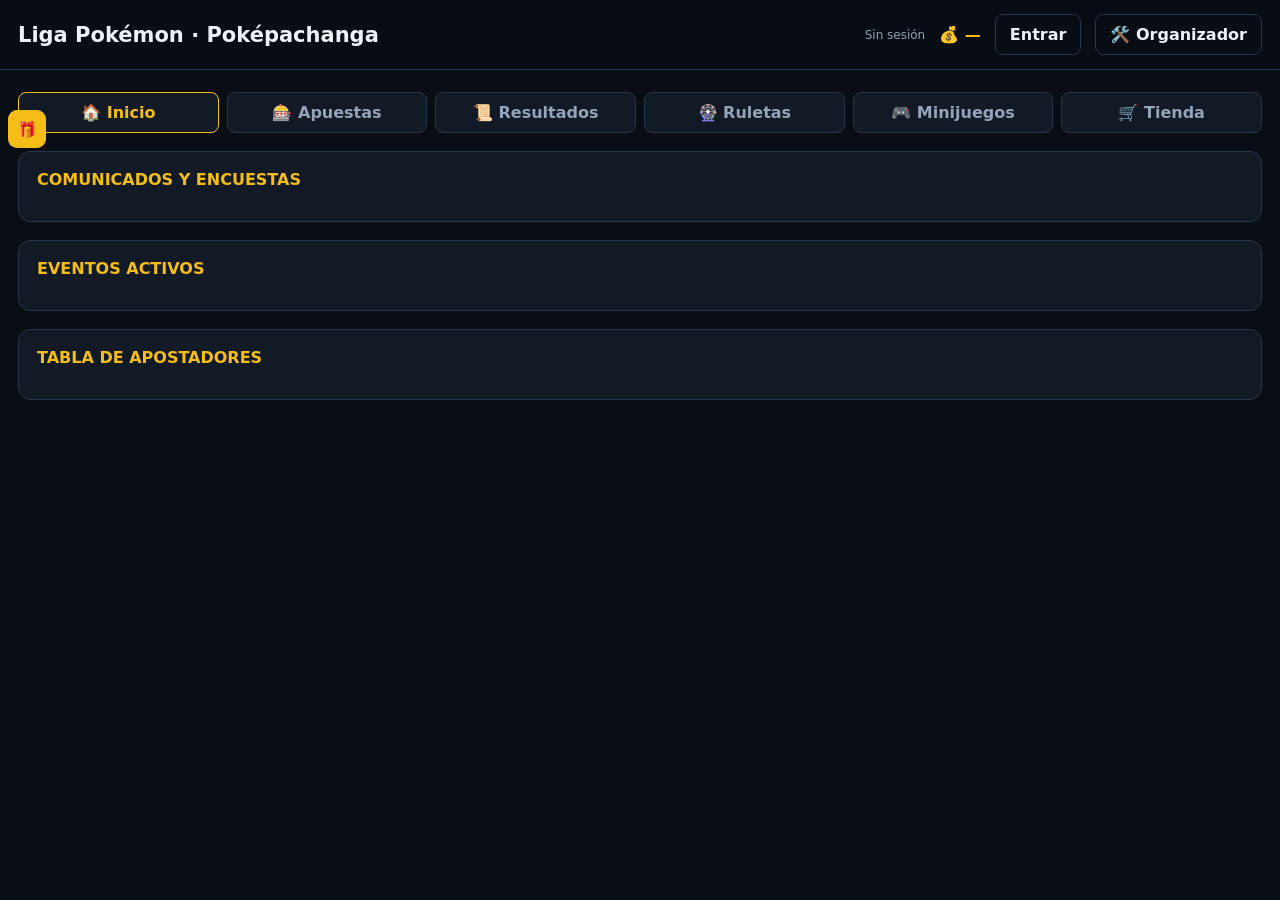
==== commit 02edfbc8: "Add files via upload" ====
--- a/index.html
+++ b/index.html
@@ -5,7 +5,7 @@
   <meta name="viewport" content="width=device-width,initial-scale=1">
   <meta name="theme-color" content="#090d14">
   <title>Liga Pokémon · Poképachanga</title>
-  <link rel="stylesheet" href="./styles.css?v=55">
+  <link rel="stylesheet" href="./styles.css?v=58">
 </head>
 <body>
 <header>
@@ -65,9 +65,11 @@
     <button data-view="results">📜 Resultados</button>
     <button data-view="wheel">🎡 Ruletas</button>
     <button data-view="minigames">🎮 Minijuegos</button>
+    <button data-view="store">🛒 Tienda</button>
     <button data-view="accounts" class="admin-only">👥 Cuentas</button>
     <button data-view="credits" class="cashier-access" hidden>💳 Caja</button>
     <button data-view="tournaments" class="admin-only">🏆 Torneos</button>
+    <button data-view="objects" class="admin-only">📦 Objetos</button>
   </nav>
 
   <section id="view-home" class="view active">
@@ -107,9 +109,41 @@
       <div id="betMatches" class="grid"></div>
       <div id="parlayBuilder" class="parlay-builder" hidden></div>
     </div>
+    <div class="panel" id="championBetPanel">
+      <h2>🏆 ¿Quién ganará el torneo?</h2>
+      <div id="championBetMarket"></div>
+    </div>
     <div class="panel">
       <h2>Mis apuestas</h2>
       <div id="myBets"></div>
+    </div>
+  </section>
+
+
+  <section id="view-store" class="view">
+    <div class="panel">
+      <h2>Tienda</h2>
+      <div class="reward-tabs">
+        <button type="button" class="reward-tab active" data-store-tab="shop">Tienda</button>
+        <button type="button" class="reward-tab" data-store-tab="purchases">Objetos comprados</button>
+      </div>
+      <div id="storeShop"></div>
+      <div id="storePurchases" hidden></div>
+    </div>
+  </section>
+
+  <section id="view-objects" class="view admin-only">
+    <div class="panel">
+      <h2>Objetos de la tienda</h2>
+      <p class="muted">Agrega los objetos desde la página. No se incluye ningún objeto predefinido.</p>
+      <div class="grid">
+        <div><label>Nombre del objeto</label><input id="storeItemName" placeholder="Ej: Caramelo raro"></div>
+        <div><label>ID del objeto</label><input id="storeItemId" placeholder="Ej: cobblemon:rare_candy"></div>
+        <div><label>Precio en créditos</label><input id="storeItemPrice" type="number" min="1" value="100"></div>
+        <div><label>Cantidad base</label><input id="storeItemQuantity" type="number" min="1" value="1"></div>
+      </div>
+      <button id="createStoreItem" style="margin-top:12px">Agregar objeto</button>
+      <div id="storeItemAdminList" style="margin-top:14px"></div>
     </div>
   </section>
 
@@ -439,6 +473,6 @@
   </div>
 </div>
 
-<script type="module" src="./app.js?v=57"></script>
+<script type="module" src="./app.js?v=58"></script>
 </body>
 </html>
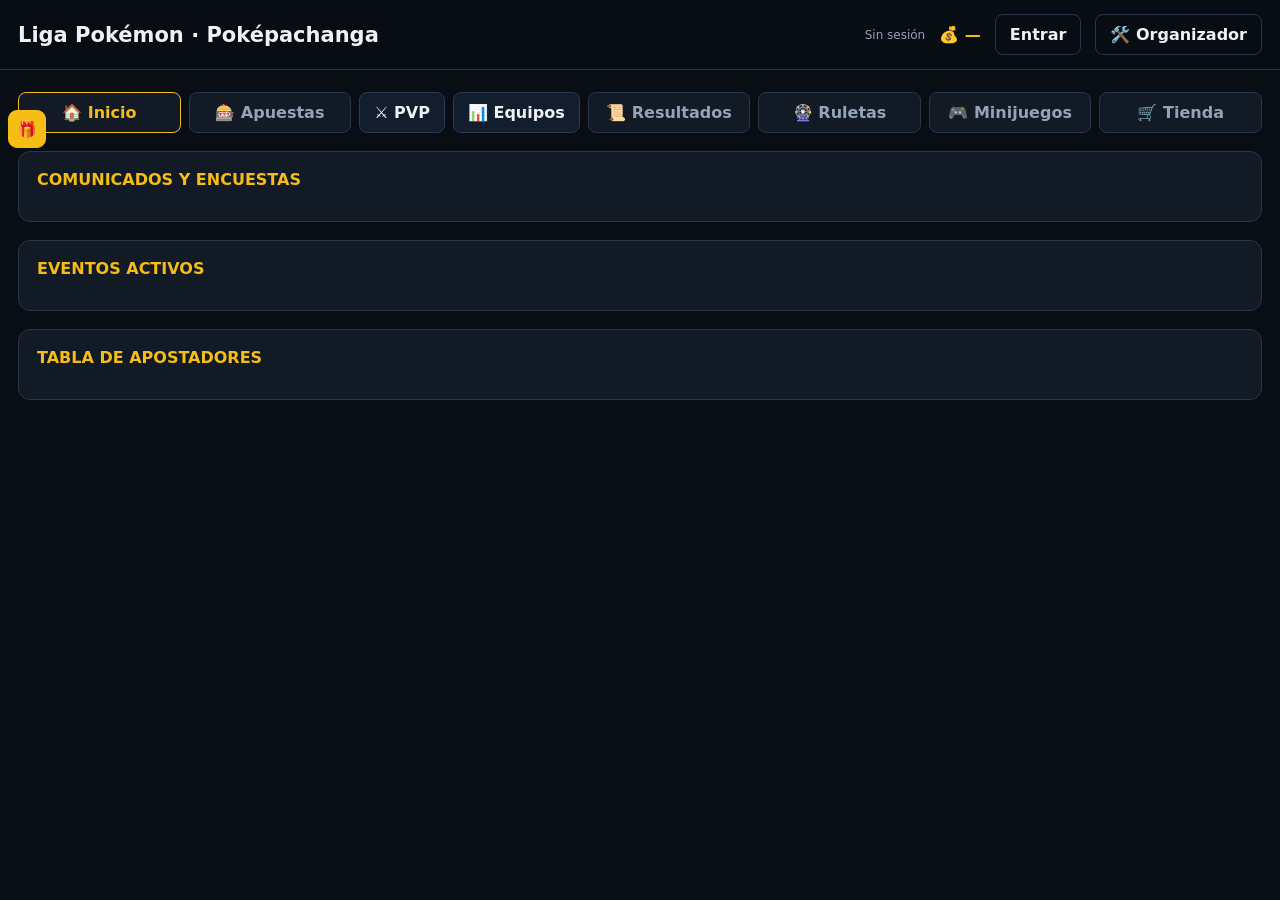
==== commit 411f4275: "Add files via upload" ====
--- a/index.html
+++ b/index.html
@@ -5,7 +5,7 @@
   <meta name="viewport" content="width=device-width,initial-scale=1">
   <meta name="theme-color" content="#090d14">
   <title>Liga Pokémon · Poképachanga</title>
-  <link rel="stylesheet" href="./styles.css?v=58">
+  <link rel="stylesheet" href="./styles.css?v=67">
 </head>
 <body>
 <header>
@@ -62,6 +62,8 @@
   <nav class="nav" id="nav">
     <button data-view="home" class="active home-nav-button">🏠 Inicio <span id="homeNotificationBadge" class="nav-notification-badge" hidden>0</span></button>
     <button data-view="betting">🎰 Apuestas</button>
+    <a class="nav-link" href="./pvp/">⚔️ PVP</a>
+    <a class="nav-link" href="./equipos/">📊 Equipos</a>
     <button data-view="results">📜 Resultados</button>
     <button data-view="wheel">🎡 Ruletas</button>
     <button data-view="minigames">🎮 Minijuegos</button>
@@ -96,26 +98,46 @@
 
   <section id="view-betting" class="view">
     <div class="panel">
-      <h2>Seleccionar evento</h2>
-      <select id="betTournamentSelect"></select>
-      <div id="betTournamentStandings" class="group-standings"></div>
-    </div>
-    <div class="panel">
-      <h2>Tabla de posiciones</h2>
-      <div id="betStandings"></div>
-    </div>
-    <div class="panel">
-      <h2>Enfrentamientos abiertos</h2>
-      <div id="betMatches" class="grid"></div>
-      <div id="parlayBuilder" class="parlay-builder" hidden></div>
-    </div>
-    <div class="panel" id="championBetPanel">
-      <h2>🏆 ¿Quién ganará el torneo?</h2>
-      <div id="championBetMarket"></div>
-    </div>
-    <div class="panel">
-      <h2>Mis apuestas</h2>
-      <div id="myBets"></div>
+      <div class="reward-tabs" role="tablist" aria-label="Secciones de apuestas">
+        <button type="button" class="reward-tab active" data-betting-tab="bet">Apostar</button>
+        <button type="button" class="reward-tab" data-betting-tab="history">Historial de apuestas</button>
+      </div>
+    </div>
+
+    <div id="bettingTabBet">
+      <div class="panel">
+        <h2>Seleccionar evento</h2>
+        <select id="betTournamentSelect"></select>
+        <div id="betTournamentStandings" class="group-standings"></div>
+      </div>
+      <div class="panel">
+        <h2>Tabla de posiciones</h2>
+        <div id="betStandings"></div>
+      </div>
+      <div class="panel">
+        <h2>Enfrentamientos abiertos</h2>
+        <div id="betMatches" class="grid"></div>
+        <div id="parlayBuilder" class="parlay-builder" hidden></div>
+      </div>
+      <div class="panel" id="championBetPanel">
+        <h2>🏆 ¿Quién ganará el torneo?</h2>
+        <div id="championBetMarket"></div>
+      </div>
+      <div class="panel" id="loserBetPanel">
+        <h2>💀 ¿Quién quedará último?</h2>
+        <div id="loserBetMarket"></div>
+      </div>
+      <div class="panel">
+        <h2>Apuestas vigentes</h2>
+        <div id="activeBets"></div>
+      </div>
+    </div>
+
+    <div id="bettingTabHistory" hidden>
+      <div class="panel">
+        <h2>Historial de apuestas</h2>
+        <div id="betHistory"></div>
+      </div>
     </div>
   </section>
 
@@ -141,6 +163,7 @@
         <div><label>ID del objeto</label><input id="storeItemId" placeholder="Ej: cobblemon:rare_candy"></div>
         <div><label>Precio en créditos</label><input id="storeItemPrice" type="number" min="1" value="100"></div>
         <div><label>Cantidad base</label><input id="storeItemQuantity" type="number" min="1" value="1"></div>
+        <div><label>Límite semanal por jugador</label><input id="storeItemWeeklyLimit" type="number" min="0" value="0"><small>0 = sin límite</small></div>
       </div>
       <button id="createStoreItem" style="margin-top:12px">Agregar objeto</button>
       <div id="storeItemAdminList" style="margin-top:14px"></div>
@@ -393,6 +416,7 @@
       <div class="row">
         <div><label>Torneo seleccionado</label><select id="adminTournamentSelect"></select></div>
         <button id="fairPairingButton" class="secondary">⚖️ Emparejamiento justo por ELO</button>
+        <button id="reviewInvalidBetsButton" class="secondary">Revisar y reembolsar apuestas inválidas</button>
         <button id="saveParticipantsButton">Guardar participantes</button>
       </div>
       <div id="tournamentEntrantSetup" hidden>
@@ -473,6 +497,6 @@
   </div>
 </div>
 
-<script type="module" src="./app.js?v=58"></script>
+<script type="module" src="./app.js?v=65"></script>
 </body>
 </html>
--- a/styles.css
+++ b/styles.css
@@ -347,3 +347,6 @@
 .delivery-batch-actions button{margin:0}
 .delivery-reward-row{display:flex;align-items:flex-start;gap:10px}
 .delivery-reward-card{padding:10px}
+
+/* v67 · enlaces de navegación externos */
+.nav .nav-link{appearance:none;text-decoration:none;color:inherit;background:#121d2d;border:1px solid #2b3b53;border-radius:8px;padding:10px 14px;font-weight:700;display:inline-flex;align-items:center;justify-content:center}.nav .nav-link:hover{border-color:#facc15;color:#facc15}
